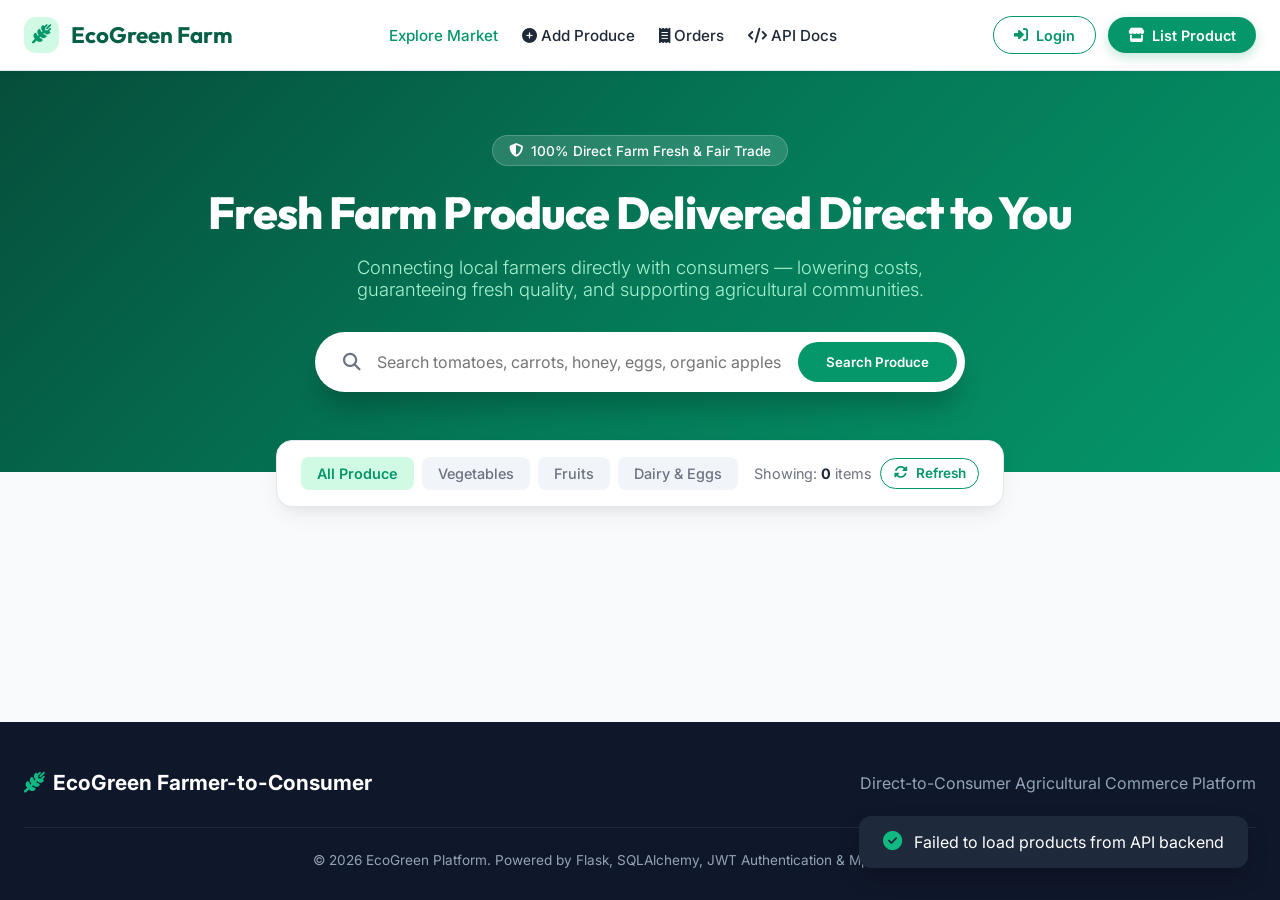
==== server/templates/index.html @ 2191d905 "Initial commit: EcoGreen Farmer-to-Consumer platform" ====
<!DOCTYPE html>
<html lang="en">
<head>
    <meta charset="UTF-8">
    <meta name="viewport" content="width=device-width, initial-scale=1.0">
    <title>EcoGreen - Direct Farmer to Consumer Platform</title>
    <!-- Google Fonts -->
    <link rel="preconnect" href="https://fonts.googleapis.com">
    <link rel="preconnect" href="https://fonts.gstatic.com" crossorigin>
    <link href="https://fonts.googleapis.com/css2?family=Inter:wght@300;400;500;600;700;800&family=Outfit:wght@400;500;600;700&display=swap" rel="stylesheet">
    <!-- FontAwesome Icons -->
    <link rel="stylesheet" href="https://cdnjs.cloudflare.com/ajax/libs/font-awesome/6.4.0/css/all.min.css">
    
    <style>
        :root {
            --primary: #059669;
            --primary-hover: #047857;
            --primary-light: #d1fae5;
            --secondary: #10b981;
            --dark-bg: #0f172a;
            --dark-card: #1e293b;
            --text-main: #1f2937;
            --text-muted: #6b7280;
            --bg-light: #f8fafc;
            --card-shadow: 0 10px 25px -5px rgba(0, 0, 0, 0.08), 0 8px 10px -6px rgba(0, 0, 0, 0.04);
            --glass-bg: rgba(255, 255, 255, 0.85);
            --border-color: #e2e8f0;
        }

        * {
            margin: 0;
            padding: 0;
            box-sizing: border-box;
            font-family: 'Inter', -apple-system, BlinkMacSystemFont, sans-serif;
        }

        body {
            background-color: var(--bg-light);
            color: var(--text-main);
            min-height: 100vh;
            display: flex;
            flex-direction: column;
        }

        h1, h2, h3, h4, .brand-text {
            font-family: 'Outfit', sans-serif;
        }

        /* Header Navigation */
        header {
            position: sticky;
            top: 0;
            z-index: 100;
            background: rgba(255, 255, 255, 0.95);
            backdrop-filter: blur(12px);
            border-bottom: 1px solid var(--border-color);
            box-shadow: 0 4px 6px -1px rgba(0,0,0,0.03);
        }

        .nav-container {
            max-width: 1280px;
            margin: 0 auto;
            padding: 1rem 1.5rem;
            display: flex;
            justify-content: space-between;
            align-items: center;
        }

        .logo {
            display: flex;
            align-items: center;
            gap: 0.75rem;
            text-decoration: none;
            color: #065f46;
            font-size: 1.4rem;
            font-weight: 700;
        }

        .logo i {
            background: #d1fae5;
            color: #059669;
            padding: 0.5rem;
            border-radius: 12px;
            font-size: 1.2rem;
        }

        .nav-links {
            display: flex;
            align-items: center;
            gap: 1.5rem;
            list-style: none;
        }

        .nav-link {
            text-decoration: none;
            color: var(--text-main);
            font-weight: 500;
            font-size: 0.95rem;
            transition: color 0.2s;
            cursor: pointer;
        }

        .nav-link:hover, .nav-link.active {
            color: var(--primary);
        }

        .btn {
            display: inline-flex;
            align-items: center;
            gap: 0.5rem;
            padding: 0.6rem 1.25rem;
            border-radius: 9999px;
            font-weight: 600;
            font-size: 0.9rem;
            border: none;
            cursor: pointer;
            transition: all 0.2s ease;
            text-decoration: none;
        }

        .btn-primary {
            background-color: var(--primary);
            color: white;
            box-shadow: 0 4px 12px rgba(5, 150, 105, 0.25);
        }

        .btn-primary:hover {
            background-color: var(--primary-hover);
            transform: translateY(-1px);
            box-shadow: 0 6px 16px rgba(5, 150, 105, 0.35);
        }

        .btn-outline {
            background: transparent;
            border: 1.5px solid var(--primary);
            color: var(--primary);
        }

        .btn-outline:hover {
            background-color: var(--primary-light);
        }

        /* Hero Section */
        .hero {
            background: linear-gradient(135deg, #064e3b 0%, #047857 50%, #059669 100%);
            color: white;
            padding: 4rem 1.5rem 5rem;
            position: relative;
            overflow: hidden;
        }

        .hero::after {
            content: '';
            position: absolute;
            top: 0;
            right: 0;
            bottom: 0;
            left: 0;
            background: url('https://images.unsplash.com/photo-1500937386664-56d1dfef3854?w=1200') center/cover;
            opacity: 0.12;
            pointer-events: none;
        }

        .hero-content {
            max-width: 1280px;
            margin: 0 auto;
            position: relative;
            z-index: 10;
            text-align: center;
        }

        .hero-badge {
            display: inline-flex;
            align-items: center;
            gap: 0.5rem;
            background: rgba(255, 255, 255, 0.15);
            backdrop-filter: blur(8px);
            padding: 0.4rem 1rem;
            border-radius: 9999px;
            font-size: 0.85rem;
            font-weight: 500;
            margin-bottom: 1.25rem;
            border: 1px solid rgba(255, 255, 255, 0.2);
        }

        .hero h1 {
            font-size: 2.8rem;
            font-weight: 800;
            line-height: 1.2;
            margin-bottom: 1rem;
            letter-spacing: -0.02em;
        }

        .hero p {
            font-size: 1.15rem;
            color: #a7f3d0;
            max-width: 650px;
            margin: 0 auto 2rem;
            font-weight: 300;
        }

        /* Search Bar */
        .search-container {
            max-width: 650px;
            margin: 0 auto;
            background: white;
            padding: 0.5rem;
            border-radius: 9999px;
            display: flex;
            align-items: center;
            box-shadow: 0 20px 25px -5px rgba(0, 0, 0, 0.2);
        }

        .search-container i {
            color: var(--text-muted);
            margin-left: 1.25rem;
            font-size: 1.1rem;
        }

        .search-input {
            flex: 1;
            border: none;
            outline: none;
            padding: 0.75rem 1rem;
            font-size: 1rem;
            color: var(--text-main);
        }

        .search-btn {
            background: var(--primary);
            color: white;
            border: none;
            padding: 0.75rem 1.75rem;
            border-radius: 9999px;
            font-weight: 600;
            cursor: pointer;
            transition: background 0.2s;
        }

        .search-btn:hover {
            background: var(--primary-hover);
        }

        /* Main Container */
        main {
            max-width: 1280px;
            margin: -2rem auto 4rem;
            padding: 0 1.5rem;
            position: relative;
            z-index: 20;
            flex: 1;
        }

        /* Filter Tabs */
        .controls-bar {
            background: white;
            border-radius: 16px;
            padding: 1rem 1.5rem;
            display: flex;
            justify-content: space-between;
            align-items: center;
            flex-wrap: wrap;
            gap: 1rem;
            box-shadow: var(--card-shadow);
            margin-bottom: 2rem;
            border: 1px solid var(--border-color);
        }

        .tab-group {
            display: flex;
            gap: 0.5rem;
        }

        .tab-btn {
            padding: 0.5rem 1rem;
            border-radius: 8px;
            border: none;
            background: #f1f5f9;
            color: var(--text-muted);
            font-weight: 500;
            font-size: 0.9rem;
            cursor: pointer;
            transition: all 0.2s;
        }

        .tab-btn.active, .tab-btn:hover {
            background: var(--primary-light);
            color: var(--primary);
            font-weight: 600;
        }

        /* Product Grid */
        .products-grid {
            display: grid;
            grid-template-columns: repeat(auto-fill, minmax(280px, 1fr));
            gap: 1.75rem;
        }

        .product-card {
            background: white;
            border-radius: 16px;
            overflow: hidden;
            box-shadow: var(--card-shadow);
            border: 1px solid var(--border-color);
            transition: transform 0.3s ease, box-shadow 0.3s ease;
            display: flex;
            flex-direction: column;
        }

        .product-card:hover {
            transform: translateY(-6px);
            box-shadow: 0 20px 30px -10px rgba(0, 0, 0, 0.12);
        }

        .product-img-wrapper {
            position: relative;
            height: 200px;
            width: 100%;
            background-color: #f1f5f9;
            overflow: hidden;
        }

        .product-img {
            width: 100%;
            height: 100%;
            object-fit: cover;
            transition: transform 0.5s ease;
        }

        .product-card:hover .product-img {
            transform: scale(1.05);
        }

        .location-badge {
            position: absolute;
            top: 12px;
            left: 12px;
            background: rgba(15, 23, 42, 0.75);
            backdrop-filter: blur(6px);
            color: white;
            font-size: 0.75rem;
            padding: 0.3rem 0.6rem;
            border-radius: 9999px;
            display: flex;
            align-items: center;
            gap: 0.3rem;
            font-weight: 500;
        }

        .stock-badge {
            position: absolute;
            top: 12px;
            right: 12px;
            background: rgba(16, 185, 129, 0.9);
            color: white;
            font-size: 0.75rem;
            font-weight: 600;
            padding: 0.3rem 0.6rem;
            border-radius: 9999px;
        }

        .product-info {
            padding: 1.25rem;
            display: flex;
            flex-direction: column;
            flex: 1;
        }

        .product-title {
            font-size: 1.15rem;
            font-weight: 700;
            margin-bottom: 0.5rem;
            color: var(--text-main);
        }

        .product-desc {
            font-size: 0.875rem;
            color: var(--text-muted);
            margin-bottom: 1rem;
            line-height: 1.4;
            display: -webkit-box;
            -webkit-line-clamp: 2;
            -webkit-box-orient: vertical;
            overflow: hidden;
        }

        .product-meta {
            display: flex;
            justify-content: space-between;
            align-items: center;
            margin-top: auto;
            padding-top: 0.75rem;
            border-top: 1px solid #f1f5f9;
        }

        .product-price {
            font-size: 1.35rem;
            font-weight: 800;
            color: var(--primary);
        }

        .product-rating {
            display: flex;
            align-items: center;
            gap: 0.25rem;
            color: #f59e0b;
            font-size: 0.85rem;
            font-weight: 600;
        }

        .product-actions {
            display: flex;
            gap: 0.5rem;
            margin-top: 1rem;
        }

        .product-actions .btn {
            flex: 1;
            justify-content: center;
            border-radius: 8px;
        }

        /* Modal Styles */
        .modal-overlay {
            position: fixed;
            top: 0;
            left: 0;
            right: 0;
            bottom: 0;
            background: rgba(15, 23, 42, 0.6);
            backdrop-filter: blur(4px);
            z-index: 1000;
            display: flex;
            align-items: center;
            justify-content: center;
            padding: 1.5rem;
            opacity: 0;
            pointer-events: none;
            transition: opacity 0.25s ease;
        }

        .modal-overlay.active {
            opacity: 1;
            pointer-events: auto;
        }

        .modal-card {
            background: white;
            border-radius: 20px;
            width: 100%;
            max-width: 540px;
            max-height: 90vh;
            overflow-y: auto;
            box-shadow: 0 25px 50px -12px rgba(0, 0, 0, 0.25);
            padding: 2rem;
            position: relative;
            transform: translateY(20px);
            transition: transform 0.3s ease;
        }

        .modal-overlay.active .modal-card {
            transform: translateY(0);
        }

        .modal-close {
            position: absolute;
            top: 1.25rem;
            right: 1.25rem;
            background: #f1f5f9;
            border: none;
            width: 36px;
            height: 36px;
            border-radius: 50%;
            display: flex;
            align-items: center;
            justify-content: center;
            cursor: pointer;
            color: var(--text-muted);
            transition: background 0.2s;
        }

        .modal-close:hover {
            background: #e2e8f0;
            color: var(--text-main);
        }

        .form-group {
            margin-bottom: 1.25rem;
        }

        .form-label {
            display: block;
            font-size: 0.875rem;
            font-weight: 600;
            margin-bottom: 0.4rem;
            color: var(--text-main);
        }

        .form-input, .form-textarea, .form-select {
            width: 100%;
            padding: 0.75rem 1rem;
            border-radius: 10px;
            border: 1.5px solid var(--border-color);
            font-size: 0.95rem;
            outline: none;
            transition: border-color 0.2s;
        }

        .form-input:focus, .form-textarea:focus, .form-select:focus {
            border-color: var(--primary);
        }

        /* Order Table */
        .orders-table-container {
            background: white;
            border-radius: 16px;
            overflow: hidden;
            box-shadow: var(--card-shadow);
            border: 1px solid var(--border-color);
        }

        table {
            width: 100%;
            border-collapse: collapse;
            text-align: left;
        }

        th {
            background: #f8fafc;
            padding: 1rem 1.5rem;
            font-weight: 600;
            font-size: 0.85rem;
            color: var(--text-muted);
            text-transform: uppercase;
            letter-spacing: 0.05em;
            border-bottom: 1px solid var(--border-color);
        }

        td {
            padding: 1.1rem 1.5rem;
            border-bottom: 1px solid #f1f5f9;
            font-size: 0.95rem;
        }

        .badge-status {
            display: inline-block;
            padding: 0.25rem 0.75rem;
            border-radius: 9999px;
            font-size: 0.8rem;
            font-weight: 600;
        }

        .badge-pending {
            background: #fef3c7;
            color: #d97706;
        }

        .badge-active {
            background: #d1fae5;
            color: #059669;
        }

        /* Empty State */
        .empty-state {
            text-align: center;
            padding: 4rem 2rem;
            background: white;
            border-radius: 16px;
            box-shadow: var(--card-shadow);
        }

        .empty-state i {
            font-size: 3.5rem;
            color: #cbd5e1;
            margin-bottom: 1rem;
        }

        /* Toast Alert */
        .toast {
            position: fixed;
            bottom: 2rem;
            right: 2rem;
            background: #1e293b;
            color: white;
            padding: 1rem 1.5rem;
            border-radius: 12px;
            box-shadow: 0 10px 25px -5px rgba(0,0,0,0.3);
            display: flex;
            align-items: center;
            gap: 0.75rem;
            z-index: 2000;
            transform: translateY(100px);
            opacity: 0;
            transition: all 0.3s ease;
        }

        .toast.show {
            transform: translateY(0);
            opacity: 1;
        }

        .toast-success {
            border-left: 4px solid var(--primary);
        }

        footer {
            background: #0f172a;
            color: #94a3b8;
            padding: 3rem 1.5rem 2rem;
            margin-top: auto;
        }

        .footer-content {
            max-width: 1280px;
            margin: 0 auto;
            display: flex;
            justify-content: space-between;
            align-items: center;
            flex-wrap: wrap;
            gap: 1.5rem;
            border-bottom: 1px solid #1e293b;
            padding-bottom: 2rem;
        }

        .footer-logo {
            color: white;
            font-size: 1.3rem;
            font-weight: 700;
            display: flex;
            align-items: center;
            gap: 0.5rem;
        }

        .footer-sub {
            max-width: 1280px;
            margin: 1.5rem auto 0;
            text-align: center;
            font-size: 0.85rem;
        }

        @media (max-width: 768px) {
            .hero h1 { font-size: 2rem; }
            .nav-links { display: none; }
            .controls-bar { flex-direction: column; align-items: stretch; }
        }
    </style>
</head>
<body>

    <!-- Header Navigation -->
    <header>
        <div class="nav-container">
            <a href="#" class="logo">
                <i class="fa-solid fa-wheat-awn"></i>
                <span class="brand-text">EcoGreen Farm</span>
            </a>

            <ul class="nav-links">
                <li><span class="nav-link active" onclick="switchTab('all')">Explore Market</span></li>
                <li><span class="nav-link" onclick="openAddProductModal()"><i class="fa-solid fa-plus-circle"></i> Add Produce</span></li>
                <li><span class="nav-link" onclick="openOrdersModal()"><i class="fa-solid fa-receipt"></i> Orders</span></li>
                <li><span class="nav-link" onclick="openApiDocsModal()"><i class="fa-solid fa-code"></i> API Docs</span></li>
            </ul>

            <div style="display: flex; gap: 0.75rem; align-items: center;">
                <button class="btn btn-outline" onclick="openAuthModal('login')">
                    <i class="fa-solid fa-right-to-bracket"></i> Login
                </button>
                <button class="btn btn-primary" onclick="openAddProductModal()">
                    <i class="fa-solid fa-store"></i> List Product
                </button>
            </div>
        </div>
    </header>

    <!-- Hero Section -->
    <section class="hero">
        <div class="hero-content">
            <div class="hero-badge">
                <i class="fa-solid fa-shield-halved"></i> 100% Direct Farm Fresh & Fair Trade
            </div>
            <h1>Fresh Farm Produce Delivered Direct to You</h1>
            <p>Connecting local farmers directly with consumers — lowering costs, guaranteeing fresh quality, and supporting agricultural communities.</p>

            <div class="search-container">
                <i class="fa-solid fa-magnifying-glass"></i>
                <input type="text" id="searchInput" class="search-input" placeholder="Search tomatoes, carrots, honey, eggs, organic apples..." onkeyup="handleSearch(event)">
                <button class="search-btn" onclick="executeSearch()">Search Produce</button>
            </div>
        </div>
    </section>

    <!-- Main Content Area -->
    <main>
        <!-- Controls & Filter Bar -->
        <div class="controls-bar">
            <div class="tab-group">
                <button class="tab-btn active" id="tab-all" onclick="filterProducts('all')">All Produce</button>
                <button class="tab-btn" id="tab-vegetables" onclick="filterProducts('vegetable')">Vegetables</button>
                <button class="tab-btn" id="tab-fruits" onclick="filterProducts('fruit')">Fruits</button>
                <button class="tab-btn" id="tab-dairy" onclick="filterProducts('dairy')">Dairy & Eggs</button>
            </div>
            
            <div style="display: flex; align-items: center; gap: 0.5rem; font-size: 0.9rem; color: var(--text-muted);">
                <span>Showing: <strong id="productCount" style="color: var(--text-main);">0</strong> items</span>
                <button class="btn btn-outline" style="padding: 0.4rem 0.8rem; font-size: 0.85rem;" onclick="loadProducts()">
                    <i class="fa-solid fa-rotate"></i> Refresh
                </button>
            </div>
        </div>

        <!-- Products Grid Container -->
        <div id="productsGrid" class="products-grid">
            <!-- Dynamically Populated -->
        </div>
    </main>

    <!-- Footer -->
    <footer>
        <div class="footer-content">
            <div class="footer-logo">
                <i class="fa-solid fa-wheat-awn" style="color: var(--secondary);"></i>
                EcoGreen Farmer-to-Consumer
            </div>
            <div>
                Direct-to-Consumer Agricultural Commerce Platform
            </div>
        </div>
        <div class="footer-sub">
            &copy; 2026 EcoGreen Platform. Powered by Flask, SQLAlchemy, JWT Authentication & Mpesa Integration.
        </div>
    </footer>

    <!-- Order Modal -->
    <div id="orderModal" class="modal-overlay">
        <div class="modal-card">
            <button class="modal-close" onclick="closeModal('orderModal')"><i class="fa-solid fa-xmark"></i></button>
            <h2 style="margin-bottom: 0.5rem; display: flex; align-items: center; gap: 0.5rem; color: var(--primary);">
                <i class="fa-solid fa-basket-shopping"></i> Complete Your Order
            </h2>
            <p style="color: var(--text-muted); font-size: 0.9rem; margin-bottom: 1.5rem;">Purchase directly from local verified farmers.</p>

            <form id="orderForm" onsubmit="submitOrder(event)">
                <input type="hidden" id="orderProductId">
                
                <div style="background: #f8fafc; padding: 1rem; border-radius: 12px; margin-bottom: 1.25rem; border: 1px solid var(--border-color);">
                    <div id="orderProductTitle" style="font-weight: 700; font-size: 1.1rem; margin-bottom: 0.25rem;"></div>
                    <div id="orderProductPrice" style="color: var(--primary); font-weight: 800; font-size: 1.2rem;"></div>
                    <div id="orderProductLocation" style="font-size: 0.85rem; color: var(--text-muted); margin-top: 0.25rem;"></div>
                </div>

                <div class="form-group">
                    <label class="form-label">Phone Number (Mpesa Payment)</label>
                    <input type="tel" id="orderPhone" class="form-input" placeholder="2547XXXXXXXX" required>
                </div>

                <div class="form-group">
                    <label class="form-label">Delivery Address / Pickup Note</label>
                    <textarea id="orderAddress" class="form-textarea" rows="2" placeholder="Enter delivery location details..." required></textarea>
                </div>

                <div style="display: flex; gap: 0.75rem; margin-top: 1.5rem;">
                    <button type="button" class="btn btn-outline" style="flex: 1;" onclick="closeModal('orderModal')">Cancel</button>
                    <button type="submit" class="btn btn-primary" style="flex: 2;">
                        <i class="fa-solid fa-mobile-screen-button"></i> Pay & Confirm Order
                    </button>
                </div>
            </form>
        </div>
    </div>

    <!-- Add Product Modal -->
    <div id="addProductModal" class="modal-overlay">
        <div class="modal-card">
            <button class="modal-close" onclick="closeModal('addProductModal')"><i class="fa-solid fa-xmark"></i></button>
            <h2 style="margin-bottom: 0.5rem; color: var(--primary); display: flex; align-items: center; gap: 0.5rem;">
                <i class="fa-solid fa-seedling"></i> List New Farm Produce
            </h2>
            <p style="color: var(--text-muted); font-size: 0.9rem; margin-bottom: 1.5rem;">List your fresh harvest directly to consumers.</p>

            <form id="addProductForm" onsubmit="submitNewProduct(event)">
                <div class="form-group">
                    <label class="form-label">Produce Name</label>
                    <input type="text" id="prodName" class="form-input" placeholder="e.g. Organic Red Tomatoes (10kg)" required>
                </div>

                <div style="display: grid; grid-template-columns: 1fr 1fr; gap: 1rem;">
                    <div class="form-group">
                        <label class="form-label">Price ($ / KSh)</label>
                        <input type="number" step="0.01" id="prodPrice" class="form-input" placeholder="15.00" required>
                    </div>
                    <div class="form-group">
                        <label class="form-label">Quantity Available</label>
                        <input type="number" id="prodQuantity" class="form-input" placeholder="50" required>
                    </div>
                </div>

                <div class="form-group">
                    <label class="form-label">Farm Location</label>
                    <input type="text" id="prodLocation" class="form-input" placeholder="e.g. Green Valley Farm, Nakuru" required>
                </div>

                <div class="form-group">
                    <label class="form-label">Image URL (or un-splash link)</label>
                    <input type="url" id="prodImage" class="form-input" placeholder="https://images.unsplash.com/..." required>
                </div>

                <div class="form-group">
                    <label class="form-label">Produce Description</label>
                    <textarea id="prodDesc" class="form-textarea" rows="3" placeholder="Describe farming methods, freshness, and quality..." required></textarea>
                </div>

                <button type="submit" class="btn btn-primary" style="width: 100%; margin-top: 0.5rem;">
                    <i class="fa-solid fa-check"></i> Publish Product Listing
                </button>
            </form>
        </div>
    </div>

    <!-- Orders Overview Modal -->
    <div id="ordersModal" class="modal-overlay">
        <div class="modal-card" style="max-width: 800px;">
            <button class="modal-close" onclick="closeModal('ordersModal')"><i class="fa-solid fa-xmark"></i></button>
            <h2 style="margin-bottom: 0.5rem; color: var(--primary); display: flex; align-items: center; gap: 0.5rem;">
                <i class="fa-solid fa-clipboard-list"></i> Customer Orders Dashboard
            </h2>
            <p style="color: var(--text-muted); font-size: 0.9rem; margin-bottom: 1.5rem;">Recent order transactions placed on the platform.</p>

            <div class="orders-table-container">
                <table>
                    <thead>
                        <tr>
                            <th>Order ID</th>
                            <th>Product ID</th>
                            <th>Status</th>
                            <th>Order Date</th>
                        </tr>
                    </thead>
                    <tbody id="ordersTableBody">
                        <!-- Dynamically filled -->
                    </tbody>
                </table>
            </div>
        </div>
    </div>

    <!-- Authentication Modal -->
    <div id="authModal" class="modal-overlay">
        <div class="modal-card">
            <button class="modal-close" onclick="closeModal('authModal')"><i class="fa-solid fa-xmark"></i></button>
            <h2 id="authTitle" style="margin-bottom: 0.5rem; color: var(--primary);">User Login</h2>
            <p style="color: var(--text-muted); font-size: 0.9rem; margin-bottom: 1.5rem;">Access your farmer or consumer profile.</p>

            <form id="authForm" onsubmit="handleAuthSubmit(event)">
                <input type="hidden" id="authMode" value="login">
                
                <div class="form-group">
                    <label class="form-label">Username</label>
                    <input type="text" id="authUsername" class="form-input" placeholder="john_farmer" required>
                </div>

                <div class="form-group">
                    <label class="form-label">Password</label>
                    <input type="password" id="authPassword" class="form-input" placeholder="••••••••" required>
                </div>

                <div id="registerFields" style="display: none;">
                    <div class="form-group">
                        <label class="form-label">Email Address</label>
                        <input type="email" id="authEmail" class="form-input" placeholder="farmer@example.com">
                    </div>
                    <div class="form-group">
                        <label class="form-label">Phone Number</label>
                        <input type="tel" id="authPhone" class="form-input" placeholder="254712345678">
                    </div>
                    <div class="form-group">
                        <label class="form-label">Account Type</label>
                        <select id="authUserType" class="form-select">
                            <option value="farmer">Farmer (Seller)</option>
                            <option value="consumer">Consumer (Buyer)</option>
                        </select>
                    </div>
                </div>

                <button type="submit" class="btn btn-primary" style="width: 100%; margin-top: 0.5rem;" id="authSubmitBtn">
                    Sign In
                </button>

                <div style="text-align: center; margin-top: 1.25rem; font-size: 0.9rem; color: var(--text-muted);">
                    <span id="authToggleText">Don't have an account?</span>
                    <a href="javascript:void(0)" onclick="toggleAuthMode()" style="color: var(--primary); font-weight: 600; text-decoration: none;" id="authToggleBtn">Register Now</a>
                </div>
            </form>
        </div>
    </div>

    <!-- API Documentation Modal -->
    <div id="apiDocsModal" class="modal-overlay">
        <div class="modal-card" style="max-width: 750px;">
            <button class="modal-close" onclick="closeModal('apiDocsModal')"><i class="fa-solid fa-xmark"></i></button>
            <h2 style="margin-bottom: 0.5rem; color: var(--primary); display: flex; align-items: center; gap: 0.5rem;">
                <i class="fa-solid fa-network-wired"></i> REST API Documentation
            </h2>
            <p style="color: var(--text-muted); font-size: 0.9rem; margin-bottom: 1.5rem;">Backend endpoints provided by Flask API.</p>

            <div style="display: flex; flex-direction: column; gap: 0.75rem;">
                <div style="background: #f8fafc; padding: 1rem; border-radius: 12px; border: 1px solid var(--border-color); display: flex; justify-content: space-between; align-items: center;">
                    <div>
                        <span class="badge-status badge-active">GET</span> <code style="font-weight: 700; margin-left: 0.5rem;">/api/v1/products</code>
                        <div style="font-size: 0.85rem; color: var(--text-muted); margin-top: 0.2rem;">Fetch paginated list of all products with reviews</div>
                    </div>
                </div>

                <div style="background: #f8fafc; padding: 1rem; border-radius: 12px; border: 1px solid var(--border-color); display: flex; justify-content: space-between; align-items: center;">
                    <div>
                        <span class="badge-status badge-pending">POST</span> <code style="font-weight: 700; margin-left: 0.5rem;">/api/v1/products/create</code>
                        <div style="font-size: 0.85rem; color: var(--text-muted); margin-top: 0.2rem;">Create a new farm product listing</div>
                    </div>
                </div>

                <div style="background: #f8fafc; padding: 1rem; border-radius: 12px; border: 1px solid var(--border-color); display: flex; justify-content: space-between; align-items: center;">
                    <div>
                        <span class="badge-status badge-active">GET</span> <code style="font-weight: 700; margin-left: 0.5rem;">/api/v1/Orders</code>
                        <div style="font-size: 0.85rem; color: var(--text-muted); margin-top: 0.2rem;">Get all placed customer orders</div>
                    </div>
                </div>

                <div style="background: #f8fafc; padding: 1rem; border-radius: 12px; border: 1px solid var(--border-color); display: flex; justify-content: space-between; align-items: center;">
                    <div>
                        <span class="badge-status badge-pending">POST</span> <code style="font-weight: 700; margin-left: 0.5rem;">/api/v1/Login</code>
                        <div style="font-size: 0.85rem; color: var(--text-muted); margin-top: 0.2rem;">Authenticate user and issue JWT access token</div>
                    </div>
                </div>

                <div style="background: #f8fafc; padding: 1rem; border-radius: 12px; border: 1px solid var(--border-color); display: flex; justify-content: space-between; align-items: center;">
                    <div>
                        <span class="badge-status badge-pending">POST</span> <code style="font-weight: 700; margin-left: 0.5rem;">/pay</code>
                        <div style="font-size: 0.85rem; color: var(--text-muted); margin-top: 0.2rem;">Trigger Mpesa Express STK Push payment</div>
                    </div>
                </div>
            </div>
        </div>
    </div>

    <!-- Toast Notification -->
    <div id="toast" class="toast toast-success">
        <i class="fa-solid fa-circle-check" style="color: var(--secondary); font-size: 1.2rem;"></i>
        <span id="toastMsg">Operation completed successfully</span>
    </div>

    <!-- Application JavaScript Logic -->
    <script>
        let allProducts = [];
        let jwtToken = localStorage.getItem('farmer_app_jwt') || '';

        document.addEventListener('DOMContentLoaded', () => {
            loadProducts();
        });

        // Load Products from Backend API
        async function loadProducts() {
            try {
                const headers = {};
                if (jwtToken) {
                    headers['Authorization'] = 'Bearer ' + jwtToken;
                }

                const res = await fetch('/api/v1/products', { headers });
                const json = await res.json();

                if (json.status === 'success' && Array.isArray(json.data)) {
                    allProducts = json.data;
                    renderProducts(allProducts);
                } else if (Array.isArray(json)) {
                    allProducts = json;
                    renderProducts(allProducts);
                }
            } catch (err) {
                console.error('Error loading products:', err);
                showToast('Failed to load products from API backend', true);
            }
        }

        // Render Product Cards
        function renderProducts(products) {
            const grid = document.getElementById('productsGrid');
            document.getElementById('productCount').textContent = products.length;

            if (products.length === 0) {
                grid.innerHTML = `
                    <div class="empty-state" style="grid-column: 1 / -1;">
                        <i class="fa-solid fa-leaf"></i>
                        <h3>No Produce Found</h3>
                        <p style="color: var(--text-muted);">Be the first farmer to list fresh produce on the platform!</p>
                        <button class="btn btn-primary" style="margin-top: 1rem;" onclick="openAddProductModal()">+ List Produce</button>
                    </div>
                `;
                return;
            }

            grid.innerHTML = products.map(p => `
                <div class="product-card">
                    <div class="product-img-wrapper">
                        <img src="${p.image || 'https://images.unsplash.com/photo-1542838132-92c53300491e?w=500'}" alt="${escapeHtml(p.name)}" class="product-img" onerror="this.src='https://images.unsplash.com/photo-1542838132-92c53300491e?w=500'">
                        <div class="location-badge">
                            <i class="fa-solid fa-location-dot"></i> ${escapeHtml(p.location || 'Local Farm')}
                        </div>
                        <div class="stock-badge">
                            ${p.quantity} in stock
                        </div>
                    </div>
                    <div class="product-info">
                        <h3 class="product-title">${escapeHtml(p.name)}</h3>
                        <p class="product-desc">${escapeHtml(p.description || 'Fresh farm product direct from verified farmer.')}</p>
                        <div class="product-meta">
                            <div class="product-price">$${parseFloat(p.price).toFixed(2)}</div>
                            <div class="product-rating">
                                <i class="fa-solid fa-star"></i> ${p.avg_rating ? p.avg_rating : '5.0'}
                            </div>
                        </div>
                        <div class="product-actions">
                            <button class="btn btn-primary" onclick="openOrderModal(${p.id})">
                                <i class="fa-solid fa-cart-shopping"></i> Order Now
                            </button>
                        </div>
                    </div>
                </div>
            `).join('');
        }

        // Search Filter
        function handleSearch(e) {
            if (e.key === 'Enter') executeSearch();
        }

        function executeSearch() {
            const query = document.getElementById('searchInput').value.toLowerCase().trim();
            if (!query) {
                renderProducts(allProducts);
                return;
            }
            const filtered = allProducts.filter(p => 
                p.name.toLowerCase().includes(query) || 
                (p.description && p.description.toLowerCase().includes(query)) ||
                (p.location && p.location.toLowerCase().includes(query))
            );
            renderProducts(filtered);
        }

        function filterProducts(category) {
            document.querySelectorAll('.tab-btn').forEach(btn => btn.classList.remove('active'));
            if (event) event.target.classList.add('active');

            if (category === 'all') {
                renderProducts(allProducts);
            } else {
                const filtered = allProducts.filter(p => p.name.toLowerCase().includes(category) || (p.description && p.description.toLowerCase().includes(category)));
                renderProducts(filtered);
            }
        }

        // Open Order Modal
        function openOrderModal(productId) {
            const product = allProducts.find(p => p.id === productId);
            if (!product) return;

            document.getElementById('orderProductId').value = product.id;
            document.getElementById('orderProductTitle').textContent = product.name;
            document.getElementById('orderProductPrice').textContent = '$' + parseFloat(product.price).toFixed(2);
            document.getElementById('orderProductLocation').textContent = '📍 Farm: ' + (product.location || 'Local Farm');
            
            document.getElementById('orderModal').classList.add('active');
        }

        // Submit Order
        async function submitOrder(e) {
            e.preventDefault();
            const productId = document.getElementById('orderProductId').value;
            const phone = document.getElementById('orderPhone').value;

            try {
                const res = await fetch('/api/v1/Orders/create', {
                    method: 'POST',
                    headers: {
                        'Content-Type': 'application/json',
                        'Authorization': 'Bearer ' + jwtToken
                    },
                    body: JSON.stringify({
                        product_id: parseInt(productId),
                        user_id: 1,
                        status: 'Pending',
                        phone_number: phone,
                        amount: 10.0
                    })
                });

                closeModal('orderModal');
                showToast('Order submitted! Processing Mpesa payment confirmation...');
            } catch (err) {
                showToast('Failed to submit order', true);
            }
        }

        // Open Add Product Modal
        function openAddProductModal() {
            document.getElementById('addProductModal').classList.add('active');
        }

        // Submit New Product
        async function submitNewProduct(e) {
            e.preventDefault();
            const formData = new FormData();
            formData.append('name', document.getElementById('prodName').value);
            formData.append('price', document.getElementById('prodPrice').value);
            formData.append('quantity', document.getElementById('prodQuantity').value);
            formData.append('location', document.getElementById('prodLocation').value);
            formData.append('description', document.getElementById('prodDesc').value);

            const imageUrl = document.getElementById('prodImage').value;

            try {
                // If direct JSON request or FormData
                const res = await fetch('/api/v1/products/create', {
                    method: 'POST',
                    body: formData
                });

                closeModal('addProductModal');
                showToast('Product successfully listed!');
                loadProducts();
            } catch (err) {
                showToast('Error adding product', true);
            }
        }

        // Orders View Modal
        async function openOrdersModal() {
            try {
                const res = await fetch('/api/v1/Orders');
                const json = await res.json();
                const orders = json.data || [];
                
                const tbody = document.getElementById('ordersTableBody');
                if (orders.length === 0) {
                    tbody.innerHTML = '<tr><td colspan="4" style="text-align:center; color: var(--text-muted);">No orders recorded yet</td></tr>';
                } else {
                    tbody.innerHTML = orders.map(o => `
                        <tr>
                            <td>#${o.id}</td>
                            <td>Product #${o.product_id}</td>
                            <td><span class="badge-status badge-pending">${o.status || 'Pending'}</span></td>
                            <td>${o.orderDate || new Date().toLocaleDateString()}</td>
                        </tr>
                    `).join('');
                }

                document.getElementById('ordersModal').classList.add('active');
            } catch (err) {
                showToast('Could not fetch orders', true);
            }
        }

        // Open Auth Modal
        function openAuthModal(mode = 'login') {
            document.getElementById('authMode').value = mode;
            if (mode === 'login') {
                document.getElementById('authTitle').textContent = 'User Login';
                document.getElementById('registerFields').style.display = 'none';
                document.getElementById('authSubmitBtn').textContent = 'Sign In';
                document.getElementById('authToggleText').textContent = "Don't have an account?";
                document.getElementById('authToggleBtn').textContent = 'Register Now';
            } else {
                document.getElementById('authTitle').textContent = 'Create Account';
                document.getElementById('registerFields').style.display = 'block';
                document.getElementById('authSubmitBtn').textContent = 'Register';
                document.getElementById('authToggleText').textContent = 'Already have an account?';
                document.getElementById('authToggleBtn').textContent = 'Login Here';
            }
            document.getElementById('authModal').classList.add('active');
        }

        function toggleAuthMode() {
            const current = document.getElementById('authMode').value;
            openAuthModal(current === 'login' ? 'register' : 'login');
        }

        async function handleAuthSubmit(e) {
            e.preventDefault();
            const mode = document.getElementById('authMode').value;
            const username = document.getElementById('authUsername').value;
            const password = document.getElementById('authPassword').value;

            if (mode === 'login') {
                try {
                    const res = await fetch('/api/v1/Login', {
                        method: 'POST',
                        headers: { 'Content-Type': 'application/json' },
                        body: JSON.stringify({ username, password })
                    });
                    const json = await res.json();
                    if (res.ok && json['access-token']) {
                        jwtToken = json['access-token'];
                        localStorage.setItem('farmer_app_jwt', jwtToken);
                        showToast('Successfully logged in!');
                        closeModal('authModal');
                    } else {
                        showToast(json.error || 'Invalid credentials', true);
                    }
                } catch (err) {
                    showToast('Login failed', true);
                }
            } else {
                try {
                    const email = document.getElementById('authEmail').value;
                    const phone_number = document.getElementById('authPhone').value;
                    const user_type = document.getElementById('authUserType').value;

                    const res = await fetch('/api/v1/User/create', {
                        method: 'POST',
                        headers: { 'Content-Type': 'application/json' },
                        body: JSON.stringify({ username, password, email, phone_number, user_type })
                    });
                    const json = await res.json();
                    if (res.ok) {
                        showToast('User account created! Please log in.');
                        openAuthModal('login');
                    } else {
                        showToast(json.error || 'Failed to create user', true);
                    }
                } catch (err) {
                    showToast('Registration failed', true);
                }
            }
        }

        function openApiDocsModal() {
            document.getElementById('apiDocsModal').classList.add('active');
        }

        function closeModal(id) {
            document.getElementById(id).classList.remove('active');
        }

        function showToast(msg, isError = false) {
            const toast = document.getElementById('toast');
            document.getElementById('toastMsg').textContent = msg;
            toast.className = 'toast show ' + (isError ? 'toast-error' : 'toast-success');
            setTimeout(() => {
                toast.classList.remove('show');
            }, 3500);
        }

        function escapeHtml(str) {
            if (!str) return '';
            return String(str).replace(/&/g, '&amp;').replace(/</g, '&lt;').replace(/>/g, '&gt;').replace(/"/g, '&quot;');
        }
    </script>
</body>
</html>
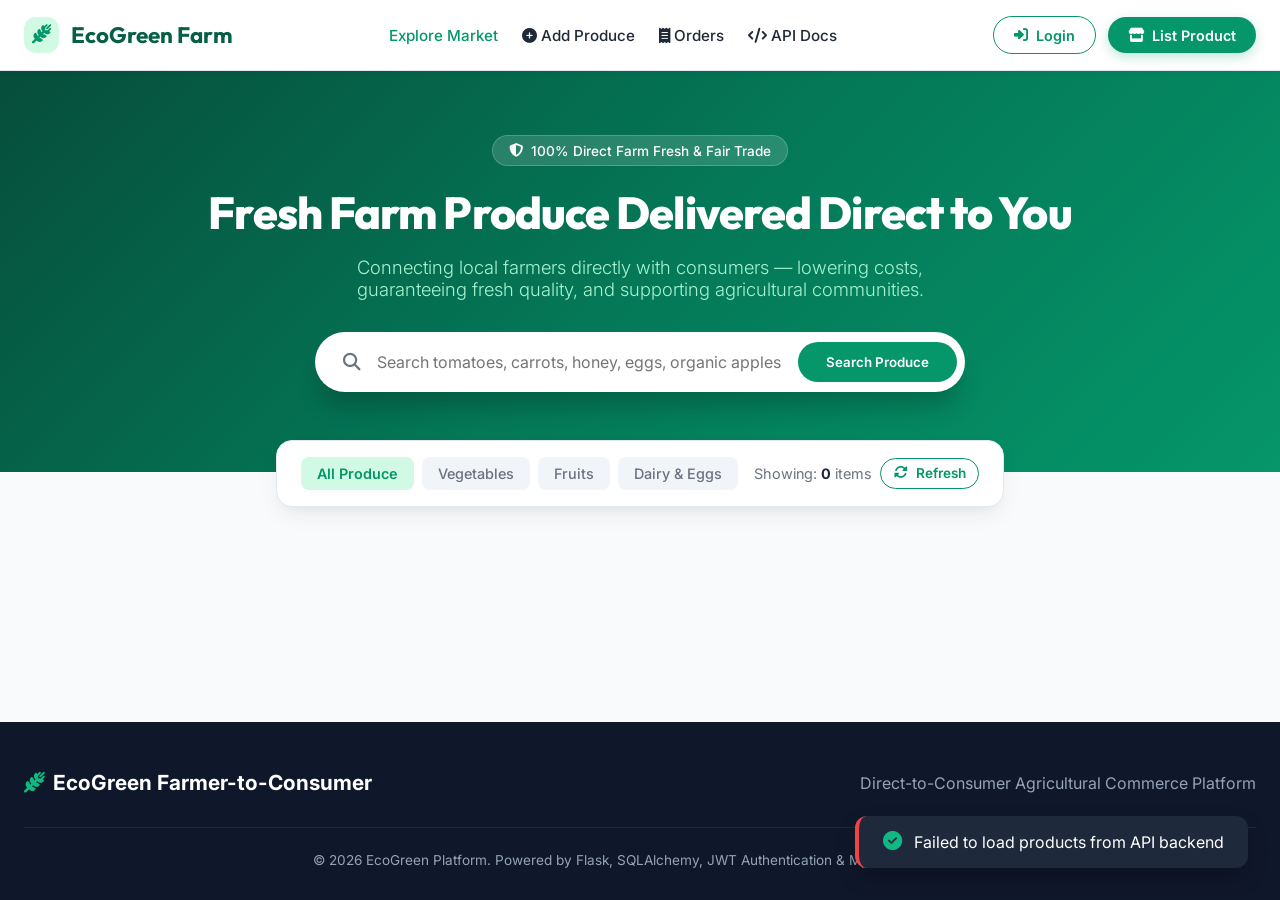
==== commit 21c1ef6f: "Fix user profile display on navbar header, add user profile modal, and fix category filters" ====
--- a/server/templates/index.html
+++ b/server/templates/index.html
@@ -560,6 +560,54 @@
             color: #059669;
         }
 
+        /* User Profile Avatar Card */
+        .profile-avatar-box {
+            width: 80px;
+            height: 80px;
+            border-radius: 50%;
+            background: linear-gradient(135deg, #059669, #10b981);
+            color: white;
+            display: flex;
+            align-items: center;
+            justify-content: center;
+            font-size: 2.2rem;
+            font-weight: 800;
+            margin: 0 auto 1rem;
+            box-shadow: 0 10px 20px rgba(5, 150, 105, 0.3);
+        }
+
+        .profile-info-grid {
+            background: #f8fafc;
+            border-radius: 14px;
+            padding: 1.25rem;
+            border: 1px solid var(--border-color);
+            margin-bottom: 1.5rem;
+        }
+
+        .profile-info-row {
+            display: flex;
+            justify-content: space-between;
+            align-items: center;
+            padding: 0.6rem 0;
+            border-bottom: 1px solid #e2e8f0;
+        }
+
+        .profile-info-row:last-child {
+            border-bottom: none;
+        }
+
+        .profile-label {
+            font-size: 0.85rem;
+            color: var(--text-muted);
+            font-weight: 500;
+        }
+
+        .profile-value {
+            font-size: 0.95rem;
+            color: var(--text-main);
+            font-weight: 700;
+        }
+
         /* Empty State */
         .empty-state {
             text-align: center;
@@ -603,6 +651,10 @@
             border-left: 4px solid var(--primary);
         }
 
+        .toast-error {
+            border-left: 4px solid #ef4444;
+        }
+
         footer {
             background: #0f172a;
             color: #94a3b8;
@@ -656,19 +708,14 @@
             </a>
 
             <ul class="nav-links">
-                <li><span class="nav-link active" onclick="switchTab('all')">Explore Market</span></li>
+                <li><span class="nav-link active" onclick="filterProducts('all')">Explore Market</span></li>
                 <li><span class="nav-link" onclick="openAddProductModal()"><i class="fa-solid fa-plus-circle"></i> Add Produce</span></li>
                 <li><span class="nav-link" onclick="openOrdersModal()"><i class="fa-solid fa-receipt"></i> Orders</span></li>
                 <li><span class="nav-link" onclick="openApiDocsModal()"><i class="fa-solid fa-code"></i> API Docs</span></li>
             </ul>
 
-            <div style="display: flex; gap: 0.75rem; align-items: center;">
-                <button class="btn btn-outline" onclick="openAuthModal('login')">
-                    <i class="fa-solid fa-right-to-bracket"></i> Login
-                </button>
-                <button class="btn btn-primary" onclick="openAddProductModal()">
-                    <i class="fa-solid fa-store"></i> List Product
-                </button>
+            <div id="navAuthContainer" style="display: flex; gap: 0.75rem; align-items: center;">
+                <!-- Dynamically updated by JavaScript (Login or Profile Badge) -->
             </div>
         </div>
     </header>
@@ -731,6 +778,57 @@
         </div>
     </footer>
 
+    <!-- User Profile Modal -->
+    <div id="profileModal" class="modal-overlay">
+        <div class="modal-card">
+            <button class="modal-close" onclick="closeModal('profileModal')"><i class="fa-solid fa-xmark"></i></button>
+            
+            <div class="profile-avatar-box" id="profileInitials">
+                U
+            </div>
+            
+            <h2 id="profileUsername" style="text-align: center; margin-bottom: 0.25rem; color: var(--text-main);">User Profile</h2>
+            <div style="text-align: center; margin-bottom: 1.5rem;">
+                <span id="profileUserTypeBadge" class="badge-status badge-active">Consumer</span>
+            </div>
+
+            <div class="profile-info-grid">
+                <div class="profile-info-row">
+                    <span class="profile-label"><i class="fa-solid fa-user" style="width:20px;"></i> Full Username</span>
+                    <span class="profile-value" id="profileFullUsername">---</span>
+                </div>
+                <div class="profile-info-row">
+                    <span class="profile-label"><i class="fa-solid fa-envelope" style="width:20px;"></i> Email Address</span>
+                    <span class="profile-value" id="profileEmail">---</span>
+                </div>
+                <div class="profile-info-row">
+                    <span class="profile-label"><i class="fa-solid fa-phone" style="width:20px;"></i> Phone Number</span>
+                    <span class="profile-value" id="profilePhone">---</span>
+                </div>
+                <div class="profile-info-row">
+                    <span class="profile-label"><i class="fa-solid fa-user-tag" style="width:20px;"></i> Account Role</span>
+                    <span class="profile-value" id="profileRole">---</span>
+                </div>
+                <div class="profile-info-row">
+                    <span class="profile-label"><i class="fa-solid fa-circle-check" style="width:20px;"></i> Status</span>
+                    <span class="profile-value" style="color: var(--primary);" id="profileStatus">Active</span>
+                </div>
+            </div>
+
+            <div style="display: flex; flex-direction: column; gap: 0.75rem;">
+                <button class="btn btn-outline" style="width: 100%; justify-content: center;" onclick="closeModal('profileModal'); openOrdersModal();">
+                    <i class="fa-solid fa-receipt"></i> View My Orders
+                </button>
+                <button class="btn btn-primary" style="width: 100%; justify-content: center;" onclick="closeModal('profileModal'); openAddProductModal();">
+                    <i class="fa-solid fa-store"></i> List Produce for Sale
+                </button>
+                <button class="btn btn-outline" style="width: 100%; justify-content: center; border-color: #ef4444; color: #ef4444;" onclick="logout()">
+                    <i class="fa-solid fa-right-from-bracket"></i> Sign Out / Logout
+                </button>
+            </div>
+        </div>
+    </div>
+
     <!-- Order Modal -->
     <div id="orderModal" class="modal-overlay">
         <div class="modal-card">
@@ -856,7 +954,7 @@
                 
                 <div class="form-group">
                     <label class="form-label">Username</label>
-                    <input type="text" id="authUsername" class="form-input" placeholder="john_farmer" required>
+                    <input type="text" id="authUsername" class="form-input" placeholder="e.g. K VIJAY KUMAR" required>
                 </div>
 
                 <div class="form-group">
@@ -867,7 +965,7 @@
                 <div id="registerFields" style="display: none;">
                     <div class="form-group">
                         <label class="form-label">Email Address</label>
-                        <input type="email" id="authEmail" class="form-input" placeholder="farmer@example.com">
+                        <input type="email" id="authEmail" class="form-input" placeholder="vijay@example.com">
                     </div>
                     <div class="form-group">
                         <label class="form-label">Phone Number</label>
@@ -877,7 +975,7 @@
                         <label class="form-label">Account Type</label>
                         <select id="authUserType" class="form-select">
                             <option value="farmer">Farmer (Seller)</option>
-                            <option value="consumer">Consumer (Buyer)</option>
+                            <option value="consumer" selected>Consumer (Buyer)</option>
                         </select>
                     </div>
                 </div>
@@ -944,7 +1042,7 @@
 
     <!-- Toast Notification -->
     <div id="toast" class="toast toast-success">
-        <i class="fa-solid fa-circle-check" style="color: var(--secondary); font-size: 1.2rem;"></i>
+        <i class="fa-solid fa-circle-check" style="color: var(--secondary); font-size: 1.2rem;" id="toastIcon"></i>
         <span id="toastMsg">Operation completed successfully</span>
     </div>
 
@@ -952,10 +1050,73 @@
     <script>
         let allProducts = [];
         let jwtToken = localStorage.getItem('farmer_app_jwt') || '';
+        let currentUser = JSON.parse(localStorage.getItem('farmer_app_user') || 'null');
 
         document.addEventListener('DOMContentLoaded', () => {
+            updateNavAuthUI();
             loadProducts();
         });
+
+        // Update Navbar Login/Profile UI
+        function updateNavAuthUI() {
+            const container = document.getElementById('navAuthContainer');
+            if (currentUser && currentUser.username) {
+                const initials = currentUser.username.split(' ').map(n => n[0]).join('').substring(0, 2).toUpperCase();
+                container.innerHTML = `
+                    <button class="btn btn-outline" style="background: #ecfdf5; border-color: var(--primary);" onclick="openProfileModal()">
+                        <i class="fa-solid fa-circle-user" style="font-size: 1.1rem; color: var(--primary);"></i>
+                        <span>${escapeHtml(currentUser.username)}</span>
+                    </button>
+                    <button class="btn btn-primary" onclick="openAddProductModal()">
+                        <i class="fa-solid fa-store"></i> List Product
+                    </button>
+                    <button class="btn btn-outline" style="border-color: #ef4444; color: #ef4444; padding: 0.6rem 0.8rem;" title="Sign Out" onclick="logout()">
+                        <i class="fa-solid fa-right-from-bracket"></i>
+                    </button>
+                `;
+            } else {
+                container.innerHTML = `
+                    <button class="btn btn-outline" onclick="openAuthModal('login')">
+                        <i class="fa-solid fa-right-to-bracket"></i> Login
+                    </button>
+                    <button class="btn btn-primary" onclick="openAddProductModal()">
+                        <i class="fa-solid fa-store"></i> List Product
+                    </button>
+                `;
+            }
+        }
+
+        // Open Profile Modal
+        function openProfileModal() {
+            if (!currentUser) {
+                openAuthModal('login');
+                return;
+            }
+            const username = currentUser.username || 'User';
+            const initials = username.split(' ').map(n => n[0]).join('').substring(0, 2).toUpperCase();
+
+            document.getElementById('profileInitials').textContent = initials || 'U';
+            document.getElementById('profileUsername').textContent = username;
+            document.getElementById('profileFullUsername').textContent = username;
+            document.getElementById('profileEmail').textContent = currentUser.email || 'Not provided';
+            document.getElementById('profilePhone').textContent = currentUser.phone_number ? currentUser.phone_number : 'Not provided';
+            document.getElementById('profileRole').textContent = currentUser.user_type ? (currentUser.user_type.charAt(0).toUpperCase() + currentUser.user_type.slice(1)) : 'Consumer';
+            document.getElementById('profileUserTypeBadge').textContent = currentUser.user_type ? currentUser.user_type.toUpperCase() : 'USER';
+            document.getElementById('profileStatus').textContent = currentUser.status || 'Active';
+
+            document.getElementById('profileModal').classList.add('active');
+        }
+
+        // Logout
+        function logout() {
+            jwtToken = '';
+            currentUser = null;
+            localStorage.removeItem('farmer_app_jwt');
+            localStorage.removeItem('farmer_app_user');
+            updateNavAuthUI();
+            closeModal('profileModal');
+            showToast('Logged out successfully');
+        }
 
         // Load Products from Backend API
         async function loadProducts() {
@@ -1049,10 +1210,29 @@
 
         function filterProducts(category) {
             document.querySelectorAll('.tab-btn').forEach(btn => btn.classList.remove('active'));
-            if (event) event.target.classList.add('active');
+            const activeBtn = document.getElementById('tab-' + (category === 'all' ? 'all' : (category === 'vegetable' ? 'vegetables' : (category === 'fruit' ? 'fruits' : 'dairy'))));
+            if (activeBtn) activeBtn.classList.add('active');
 
             if (category === 'all') {
                 renderProducts(allProducts);
+            } else if (category === 'dairy') {
+                const filtered = allProducts.filter(p => {
+                    const name = p.name.toLowerCase();
+                    return name.includes('dairy') || name.includes('egg') || name.includes('honey') || name.includes('milk') || name.includes('cheese');
+                });
+                renderProducts(filtered);
+            } else if (category === 'vegetable') {
+                const filtered = allProducts.filter(p => {
+                    const name = p.name.toLowerCase();
+                    return name.includes('tomato') || name.includes('carrot') || name.includes('spinach') || name.includes('vegetable') || name.includes('potato');
+                });
+                renderProducts(filtered);
+            } else if (category === 'fruit') {
+                const filtered = allProducts.filter(p => {
+                    const name = p.name.toLowerCase();
+                    return name.includes('avocado') || name.includes('apple') || name.includes('fruit') || name.includes('orange') || name.includes('mango');
+                });
+                renderProducts(filtered);
             } else {
                 const filtered = allProducts.filter(p => p.name.toLowerCase().includes(category) || (p.description && p.description.toLowerCase().includes(category)));
                 renderProducts(filtered);
@@ -1068,7 +1248,9 @@
             document.getElementById('orderProductTitle').textContent = product.name;
             document.getElementById('orderProductPrice').textContent = '$' + parseFloat(product.price).toFixed(2);
             document.getElementById('orderProductLocation').textContent = '📍 Farm: ' + (product.location || 'Local Farm');
-            
+            if (currentUser && currentUser.phone_number) {
+                document.getElementById('orderPhone').value = currentUser.phone_number;
+            }
             document.getElementById('orderModal').classList.add('active');
         }
 
@@ -1087,7 +1269,7 @@
                     },
                     body: JSON.stringify({
                         product_id: parseInt(productId),
-                        user_id: 1,
+                        user_id: currentUser ? currentUser.id : 1,
                         status: 'Pending',
                         phone_number: phone,
                         amount: 10.0
@@ -1103,6 +1285,11 @@
 
         // Open Add Product Modal
         function openAddProductModal() {
+            if (!currentUser) {
+                openAuthModal('login');
+                showToast('Please log in or register to list produce', true);
+                return;
+            }
             document.getElementById('addProductModal').classList.add('active');
         }
 
@@ -1117,9 +1304,9 @@
             formData.append('description', document.getElementById('prodDesc').value);
 
             const imageUrl = document.getElementById('prodImage').value;
+            if (imageUrl) formData.append('image', imageUrl);
 
             try {
-                // If direct JSON request or FormData
                 const res = await fetch('/api/v1/products/create', {
                     method: 'POST',
                     body: formData
@@ -1136,13 +1323,14 @@
         // Orders View Modal
         async function openOrdersModal() {
             try {
-                const res = await fetch('/api/v1/Orders');
+                const url = currentUser ? `/api/v1/Orders/${currentUser.id}` : '/api/v1/Orders';
+                const res = await fetch(url);
                 const json = await res.json();
                 const orders = json.data || [];
                 
                 const tbody = document.getElementById('ordersTableBody');
                 if (orders.length === 0) {
-                    tbody.innerHTML = '<tr><td colspan="4" style="text-align:center; color: var(--text-muted);">No orders recorded yet</td></tr>';
+                    tbody.innerHTML = '<tr><td colspan="4" style="text-align:center; color: var(--text-muted); padding: 2rem;">No orders recorded yet</td></tr>';
                 } else {
                     tbody.innerHTML = orders.map(o => `
                         <tr>
@@ -1201,9 +1389,19 @@
                     if (res.ok && json['access-token']) {
                         jwtToken = json['access-token'];
                         localStorage.setItem('farmer_app_jwt', jwtToken);
-                        showToast('Successfully logged in!');
+                        
+                        if (json.user) {
+                            currentUser = json.user;
+                        } else {
+                            currentUser = { username: username, user_type: 'consumer' };
+                        }
+                        localStorage.setItem('farmer_app_user', JSON.stringify(currentUser));
+                        
+                        updateNavAuthUI();
+                        showToast(`Welcome back, ${currentUser.username}!`);
                         closeModal('authModal');
                     } else {
+                        // If user doesn't exist yet, automatically switch to register or offer registration
                         showToast(json.error || 'Invalid credentials', true);
                     }
                 } catch (err) {
@@ -1222,8 +1420,15 @@
                     });
                     const json = await res.json();
                     if (res.ok) {
-                        showToast('User account created! Please log in.');
-                        openAuthModal('login');
+                        jwtToken = json['access-token'] || '';
+                        currentUser = json.user || { username: username, email: email, user_type: user_type, phone_number: phone_number };
+                        
+                        if (jwtToken) localStorage.setItem('farmer_app_jwt', jwtToken);
+                        localStorage.setItem('farmer_app_user', JSON.stringify(currentUser));
+                        
+                        updateNavAuthUI();
+                        showToast(`Account created! Welcome ${currentUser.username}`);
+                        closeModal('authModal');
                     } else {
                         showToast(json.error || 'Failed to create user', true);
                     }
